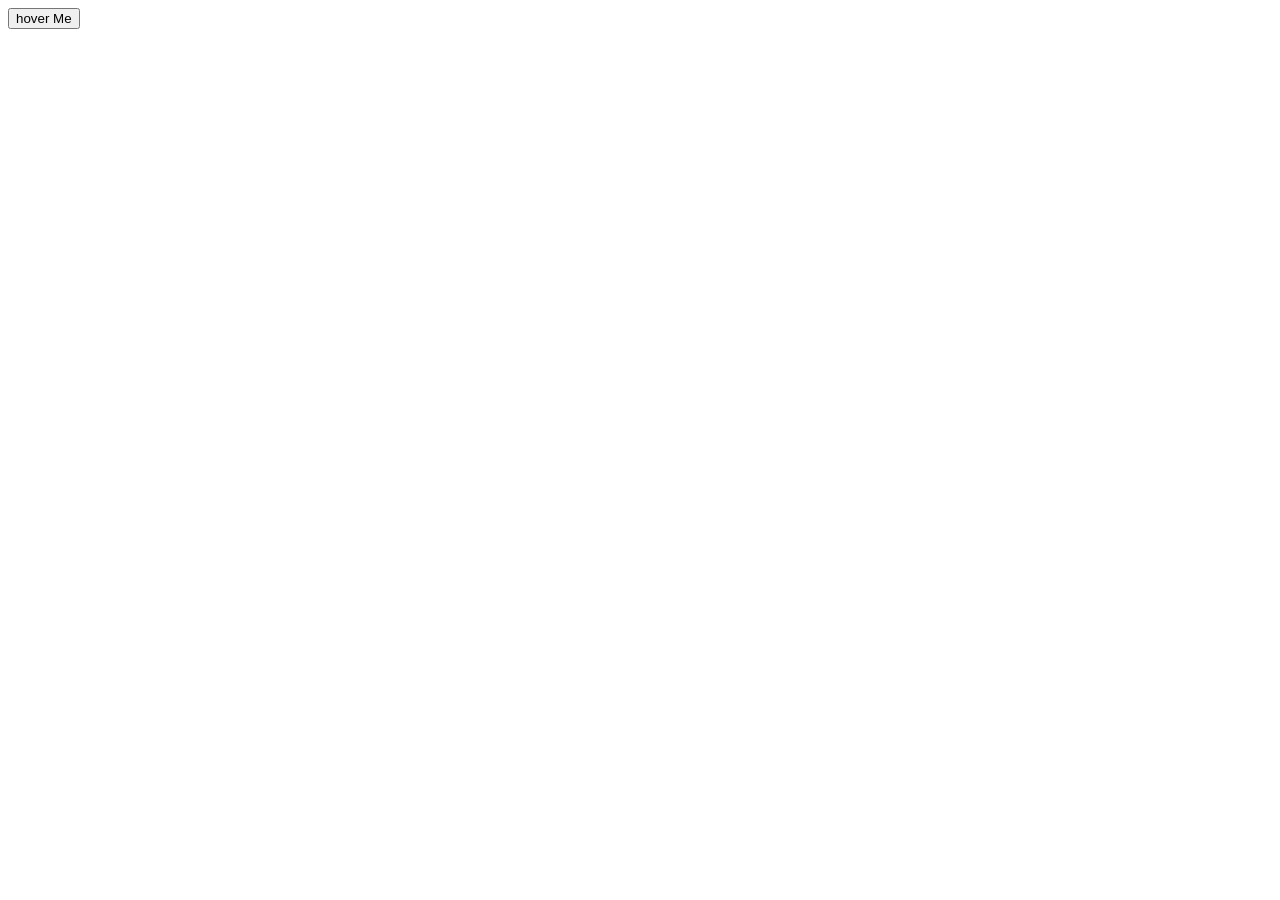
==== index.html @ b5e290e5 "Add files via upload" ====
<!DOCTYPE html>
<html lang="en">
    <head>
        <title>W3.CSS</title>
        <meta name="viewport" content="width=device-width, initial-scale=1">
        <link rel="stylesheet" href="https://www.w3schools.com/w3css/5/w3.css">
        <link rel="stylesheet" href="css/styles.css">
        <link rel="stylesheet" href="https://fonts.googleapis.com/css2?family=Lilita+One&display=swap">
        <style>
            @font-face {
            font-family: 'Over';
            src: url('css/Over.woff') format('woff');
            font-display: swap;
            }
            @font-face {
            font-family: 'Pescante';
            src: url('css/Pescante-Normal.woff') format('woff');
            font-display: swap;
            }
            @font-face {
            font-family: 'CheapPB';
            src: url('css/Cheap-Potatoes-Black.woff') format('woff');
            font-display: swap;
            }
            @font-face {
            font-family: 'CheapPBT';
            src: url('css/Cheap-Potatoes-Black-Thin.woff') format('woff');
            font-display: swap;
            }
            @font-face {
            font-family: 'Canarina';
            src: url('css/Canarina-Mediana.woff') format('woff');
            font-display: swap;
            }
        </style>
    </head>

    <body>

        <button onmouseenter="myFunction()" onmouseleave="myFunction2()">hover Me</button>

        
        <div id="testdiv box"  style="display:none;">
            <p>WORK
            WORKWORK
            WORKWORKWORK
            WORKWORK
            </p>            
        </div>
        
    </body>
---- css/styles.css ----
#testdiv {
    background-image: url("../assets/wood_texture.jpg");
    background-repeat: no-repeat;
    background-size: cover;
    mask: conic-gradient(from 37.5deg at left,#0000,#000 1deg 104deg,#0000 105deg) 50%/100% 5.21em;
    border-right: 5px solid transparent;
    border-color: black;
}


@keyframes slide-right {
from {
transform: translateX(100%);
}
to {
  position: absolute;
  bottom: 0;
  left: 100%;
  right: 0;
  background-image: url("../assets/wood_texture.jpg");
  background-repeat: no-repeat;
  background-size: cover;
  width: 0;
  height: 100%;
  transition: .5s ease;
  mask: conic-gradient(from 37.5deg at left,#0000,#000 1deg 104deg,#0000 105deg) 50%/100% 5.21em;
  z-index: 1;
transform: translateX(40%);
}
}

@keyframes slide-left {
     from {
        position: absolute;
        bottom: 0;
        left: 100%;
        right: 0;
        background-image: url("../assets/wood_texture.jpg");
        background-repeat: no-repeat;
        background-size: cover;
        width: 0;
        height: 100%;
        transition: .5s ease;
        mask: conic-gradient(from 37.5deg at left,#0000,#000 1deg 104deg,#0000 105deg) 50%/100% 5.21em;
        z-index: 1;
        transform: translateX(40%);
     }
     to {
        transform: translateX(100%);
        display: none;
     }
   }
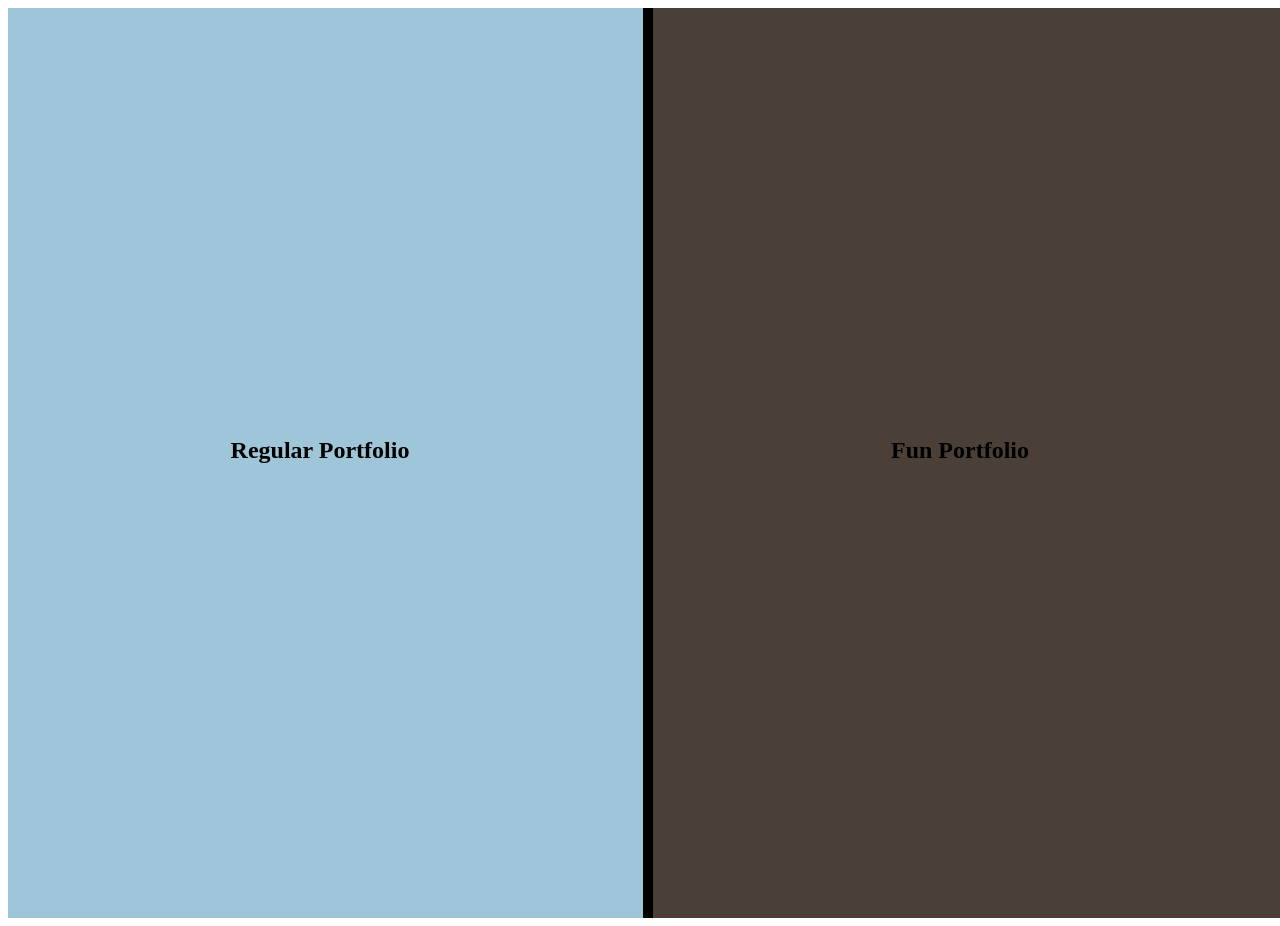
==== commit 8aa9a8d0: "Add files via upload" ====
--- a/index.html
+++ b/index.html
@@ -6,6 +6,7 @@
         <link rel="stylesheet" href="https://www.w3schools.com/w3css/5/w3.css">
         <link rel="stylesheet" href="css/styles.css">
         <link rel="stylesheet" href="https://fonts.googleapis.com/css2?family=Lilita+One&display=swap">
+        <script src="slide-1.js"></script>
         <style>
             @font-face {
             font-family: 'Over';
@@ -36,16 +37,22 @@
     </head>
 
     <body>
-
-        <button onmouseenter="myFunction()" onmouseleave="myFunction2()">hover Me</button>
+        
+         <div id= "" class= "testid testdiv boxover" style="display:none;">
+                <h2 class="w3-center">Fun Portfolio</h2>
+        </div> 
 
         
-        <div id="testdiv box"  style="display:none;">
-            <p>WORK
-            WORKWORK
-            WORKWORKWORK
-            WORKWORK
-            </p>            
+
+        <div class="wrapper">
+            
+            <div id= "" class= "regdiv box">
+                <h2 class="w3-center">Regular Portfolio</h2>
+            </div>
+        
+            <div id= "" class="fundiv box" onmouseenter="myFunction()" onmouseleave="myFunction2()">
+                <h2 class="w3-center">Fun Portfolio</h2>
+            </div>
         </div>
         
     </body>
--- a/css/styles.css
+++ b/css/styles.css
@@ -1,55 +1,136 @@
+.box {
+    width: 50%;
+    min-height: 100vh;
+    padding: 5px;
+}
 
+.boxover {
+    width: 100%;
+    min-height: 100vh;
+    padding: 5px;
+}
+.wrapper {
+  display:flex;
+  justify-content:space-between;
+  width:100vw;
+}
 
-#testdiv {
-    background-image: url("../assets/wood_texture.jpg");
-    background-repeat: no-repeat;
-    background-size: cover;
-    mask: conic-gradient(from 37.5deg at left,#0000,#000 1deg 104deg,#0000 105deg) 50%/100% 5.21em;
+.regdiv {
+    background-color:#9fc5d9;
+    float:left;
     border-right: 5px solid transparent;
     border-color: black;
 }
 
+.regdiv h2{
+    left: -25%;
+    line-height: 200px;
+    margin-top: -100px;
+    position: absolute;
+    text-align: center;
+    top: 50%;
+    width: 100%;
+}
+
+.fundiv{
+    background-color: #4B4038;
+    float:right;
+    border-left: 5px solid transparent;
+    border-color: black;
+}
+
+.fundiv h2{
+    right: -25%;
+    line-height: 200px;
+    margin-top: -100px;
+    position: absolute;
+    text-align: center;
+    top: 50%;
+    width: 100%;
+}
+
+.testdiv {
+    position: absolute;
+    transform: translateX(100%);
+    background-image: url("../assets/wood_texture.jpg");
+    background-size:cover;
+    mask: conic-gradient(from 37.5deg at left,#0000,#000 1deg 104deg,#0000 105deg) 50%/100% 5.21em;
+    pointer-events: none;
+    z-index: 1;
+}
+
+.testdiv h2{
+    left: -15%;
+    line-height: 200px;
+    margin-top: -100px;
+    position: absolute;
+    text-align: center;
+    top: 50%;
+    width: 100%;
+}
+
+
+.testdiv2 {
+    position: absolute;
+    transform: translateX(-100%);
+    background-image: linear-gradient(to right, DeepSkyBlue , LightCyan);
+    background-size:cover;
+    mask: conic-gradient(from -142.5deg at right,#0000,#000 1deg 104deg,#0000 105deg) 50%/100% 5.21em;
+    border-right: 5px solid transparent;
+    border-color: black;
+    pointer-events: none;
+    z-index: 1;
+}
+
+.testdiv2 h2{
+    left: -15%;
+    line-height: 200px;
+    margin-top: -100px;
+    position: absolute;
+    text-align: center;
+    top: 50%;
+    width: 100%;
+}
+
+
+
 
 @keyframes slide-right {
-from {
-transform: translateX(100%);
-}
-to {
-  position: absolute;
-  bottom: 0;
-  left: 100%;
-  right: 0;
-  background-image: url("../assets/wood_texture.jpg");
-  background-repeat: no-repeat;
-  background-size: cover;
-  width: 0;
-  height: 100%;
-  transition: .5s ease;
-  mask: conic-gradient(from 37.5deg at left,#0000,#000 1deg 104deg,#0000 105deg) 50%/100% 5.21em;
-  z-index: 1;
-transform: translateX(40%);
-}
-}
+    from {
+        transform: translateX(100%);
+    }
+    to {
+
+        transform: translateX(40%);
+    }
+   }
 
 @keyframes slide-left {
      from {
-        position: absolute;
-        bottom: 0;
-        left: 100%;
-        right: 0;
-        background-image: url("../assets/wood_texture.jpg");
-        background-repeat: no-repeat;
-        background-size: cover;
-        width: 0;
-        height: 100%;
-        transition: .5s ease;
-        mask: conic-gradient(from 37.5deg at left,#0000,#000 1deg 104deg,#0000 105deg) 50%/100% 5.21em;
-        z-index: 1;
         transform: translateX(40%);
      }
      to {
         transform: translateX(100%);
         display: none;
-     }
+    }
    }
 
+   @keyframes slide-right2 {
+    from {
+        transform: translateX(-100%);
+    }
+    to {
+
+        transform: translateX(-40%);
+    }
+   }
+
+@keyframes slide-left2 {
+     from {
+        transform: translateX(-40%);
+     }
+     to {
+        transform: translateX(-100%);
+        display: none;
+    }
+   }
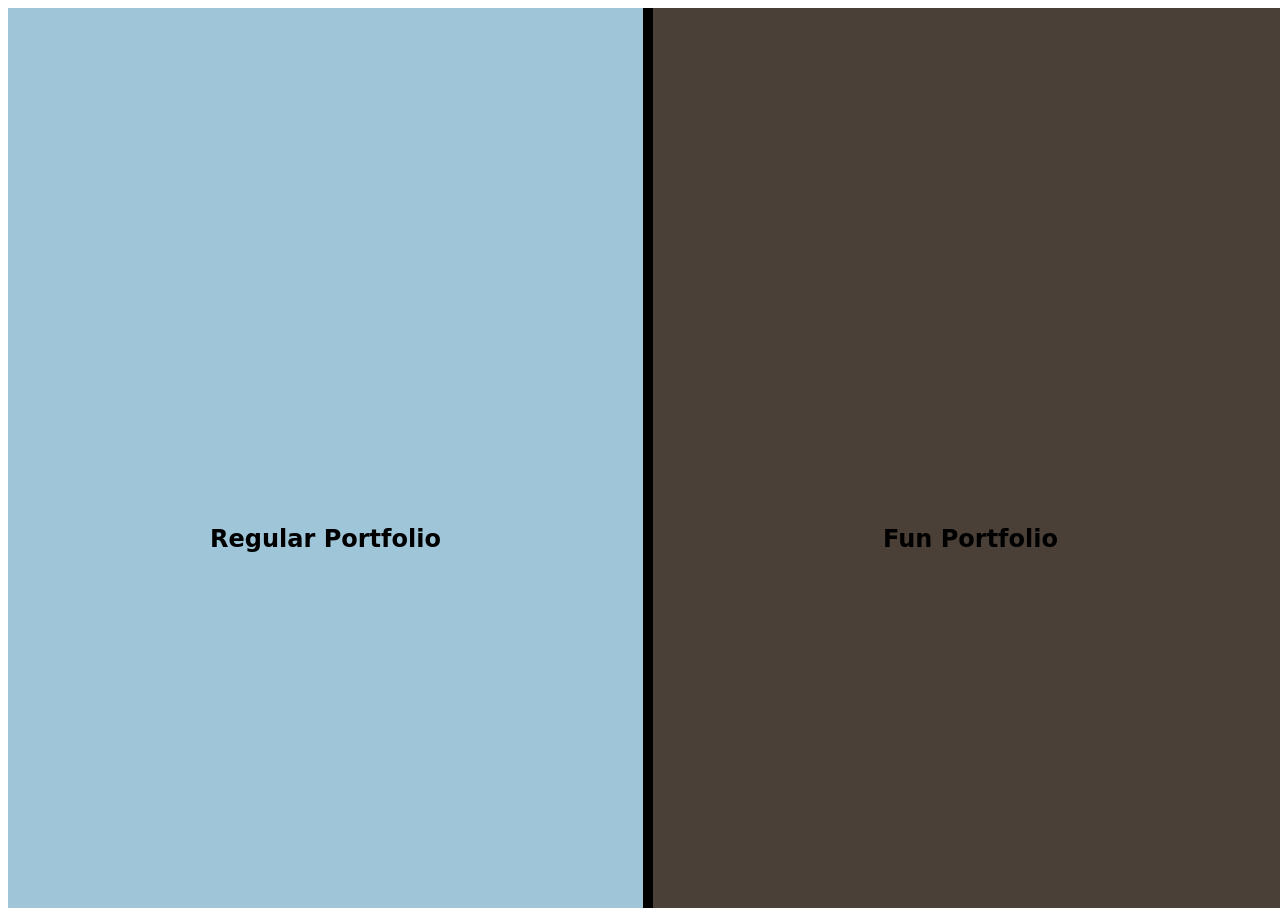
==== commit 952995ec: "Add files via upload" ====
--- a/index.html
+++ b/index.html
@@ -1,16 +1,18 @@
 <!DOCTYPE html>
 <html lang="en">
     <head>
-        <title>W3.CSS</title>
+        <title>Make your choice</title>
         <meta name="viewport" content="width=device-width, initial-scale=1">
         <link rel="stylesheet" href="https://www.w3schools.com/w3css/5/w3.css">
         <link rel="stylesheet" href="css/styles.css">
         <link rel="stylesheet" href="https://fonts.googleapis.com/css2?family=Lilita+One&display=swap">
+        <link rel="stylesheet" href="https://cdnjs.cloudflare.com/ajax/libs/font-awesome/4.7.0/css/font-awesome.min.css">
         <script src="slide-1.js"></script>
+        <script src="slide-2.js"></script>
         <style>
             @font-face {
-            font-family: 'Over';
-            src: url('css/Over.woff') format('woff');
+            font-family: 'TubeStar';
+            src: url('css/Youtube Star.woff') format('woff');
             font-display: swap;
             }
             @font-face {
@@ -37,22 +39,64 @@
     </head>
 
     <body>
-        
-         <div id= "" class= "testid testdiv boxover" style="display:none;">
-                <h2 class="w3-center">Fun Portfolio</h2>
-        </div> 
+                    
+        <div class="wrapper">
 
-        
+            <div id= "" class= "testid testdiv boxover" style="display:none;">
+                <section class="signdiv">
+                    <div class="centered">
+                        Want view my work?
+                    </div>
+                    <img src="./assets/clipart_sign.png" alt="
+                    'wooden sign" style="width:400px"> 
+                    
+                </section>
+            </div> 
 
-        <div class="wrapper">
+            <div id= "" class= "testid2 testdiv2 boxover" style="display:none;">
+                    <h2 class= >Want view my work?</h2>
+            </div> 
             
-            <div id= "" class= "regdiv box">
+            <div id= "" class= "regdiv box" onmouseenter="myFunction3()" onmouseleave="myFunction4()">
+                <br>
+                <br>
+                <br>
+                <br>
+                <br>
+                <br>
+                <br>
+                <br>
+                <br>
+                <br>
+                <br>
+                <br>
+                <br>
+                <br>
+                <br>
+                <br>
                 <h2 class="w3-center">Regular Portfolio</h2>
             </div>
         
             <div id= "" class="fundiv box" onmouseenter="myFunction()" onmouseleave="myFunction2()">
-                <h2 class="w3-center">Fun Portfolio</h2>
+                <br>
+                <br>
+                <br>
+                <br>
+                <br>
+                <br>
+                <br>
+                <br>
+                <br>
+                <br>
+                <br>
+                <br>
+                <br>
+                <br>
+                <br>
+                <br>
+                <h2 class="w3-center" onclick="location.href='homepage.html'">Fun Portfolio</h2>
             </div>
         </div>
         
-    </body>+    </body>
+</html>
--- a/css/styles.css
+++ b/css/styles.css
@@ -1,3 +1,101 @@
+*{
+  font-family: 'Canarina', system-ui, -apple-system, BlinkMacSystemFont, "Segoe UI", sans-serif;
+  box-sizing: border-box;
+  word-break: keep-all;
+  line-height: 1.8;
+}
+
+.tubeblue{
+  color: #23A3D2;
+}
+
+.tubeblack{
+  color: #0C0C20;
+}
+
+h1{
+  font-family: 'TubeStar', system-ui, -apple-system, BlinkMacSystemFont, "Segoe UI", sans-serif;
+}
+
+
+h2{
+  font-family: 'CheapPB', system-ui, -apple-system, BlinkMacSystemFont, "Segoe UI", sans-serif;
+}
+
+h3{
+  font-family: 'CheapPB', system-ui, -apple-system, BlinkMacSystemFont, "Segoe UI", sans-serif;
+}
+
+h4{
+  font-family: 'Pescante', system-ui, -apple-system, BlinkMacSystemFont, "Segoe UI", sans-serif;
+}
+
+h5{
+  font-family: 'Pescante', system-ui, -apple-system, BlinkMacSystemFont, "Segoe UI", sans-serif;
+}
+
+h6{
+  font-family: 'Pescante', system-ui, -apple-system, BlinkMacSystemFont, "Segoe UI", sans-serif;
+}
+
+
+.titletube h1{
+    position: absolute;
+    color: #0C0C20;
+    text-align: center;
+    font-size: 5em;
+    transform: translate(-50%, -120%);
+    z-index: 10;
+}
+
+.pointertube h3{
+    position: absolute;
+    color: #F6FAF9;
+    text-align: left;
+    font-size: 1em;
+    transform: translatex(-5%) translateY(415%);
+    z-index: 10; 
+    white-space: nowrap;
+    text-shadow: 
+        0.1em 0 #0C0C20, 
+        0 0.1em #0C0C20, 
+        -0.1em 0 #0C0C20, 
+        0 -0.1em #0C0C20, 
+        -0.1em -0.1em #0C0C20, 
+        -0.1em 0.1em #0C0C20;
+}
+
+.pointertube2 h3{
+    position: absolute;
+    color: #F6FAF9;
+    text-align: left;
+    font-size: 1em;
+    transform: translatex(55%) translateY(415%);
+    z-index: 10; 
+    white-space: nowrap;
+    text-shadow: 
+        0.1em 0 #0C0C20, 
+        0 0.1em #0C0C20, 
+        -0.1em 0 #0C0C20, 
+        0 -0.1em #0C0C20, 
+        -0.1em -0.1em #0C0C20, 
+        -0.1em 0.1em #0C0C20;
+}
+
+.braindiv h2{
+    color: #0C0C20;
+    text-align: left;
+    font-size: 4em;
+}
+
+.braindiv p{
+    color: #0C0C20;
+    text-align: left;
+    font-size: 1.5em;
+}
+
+
+
 .box {
     width: 50%;
     min-height: 100vh;
@@ -9,6 +107,13 @@
     min-height: 100vh;
     padding: 5px;
 }
+
+.img {
+    width: 100%;
+    min-height: 100vh;
+    padding: 5px;
+}
+
 .wrapper {
   display:flex;
   justify-content:space-between;
@@ -23,13 +128,9 @@
 }
 
 .regdiv h2{
-    left: -25%;
-    line-height: 200px;
-    margin-top: -100px;
-    position: absolute;
-    text-align: center;
-    top: 50%;
-    width: 100%;
+    text-align: center;
+    vertical-align: middle;
+    line-height: 90px; 
 }
 
 .fundiv{
@@ -40,13 +141,10 @@
 }
 
 .fundiv h2{
-    right: -25%;
-    line-height: 200px;
-    margin-top: -100px;
-    position: absolute;
-    text-align: center;
-    top: 50%;
-    width: 100%;
+    text-align: center;
+    vertical-align: middle;
+    line-height: 90px; 
+    cursor: pointer;
 }
 
 .testdiv {
@@ -69,12 +167,62 @@
     width: 100%;
 }
 
+.centered {
+  position: absolute;
+  top: 50%;
+  left: 50%;
+  transform: translate(-50%, -50%);
+}
+
+.aboutmii {
+  position: absolute;
+  top: 25%;
+  left: 50%;
+  transform: translate(-50%, -50%);
+}
+
+.titletube {
+  margin: 0;
+  position: absolute;
+  top: 30%;
+  left: 60%;
+  transform: translate(-50%, -50%);
+}
+
+.signdiv{
+    left: -20%;
+    line-height: 200px;
+    margin-top: -100px;
+    position: absolute;
+    text-align: center;
+    top: 40%;
+    width: 100%;
+}
+
+.testdiv h2{
+    left: -15%;
+    line-height: 200px;
+    margin-top: -100px;
+    position: absolute;
+    text-align: center;
+    top: 50%;
+    width: 100%;
+}
+
+.testdiv div{
+    left: -5%;
+    line-height: 200px;
+    margin-top: -100px;
+    position: absolute;
+    text-align: center;
+    top: 60%;
+    width: 100%;
+}
 
 .testdiv2 {
     position: absolute;
     transform: translateX(-100%);
     background-image: linear-gradient(to right, DeepSkyBlue , LightCyan);
-    background-size:cover;
     mask: conic-gradient(from -142.5deg at right,#0000,#000 1deg 104deg,#0000 105deg) 50%/100% 5.21em;
     border-right: 5px solid transparent;
     border-color: black;
@@ -82,8 +230,26 @@
     z-index: 1;
 }
 
+.braindiv {
+    position: absolute;
+    background-image: linear-gradient(to top, HotPink  , LightPink );
+    --g:/20.56% 20.56% radial-gradient(#000 calc(71% - 1px),#0000 71%) no-repeat;
+    mask: 100% 50% var(--g),93.301% 75% var(--g),
+    75% 93.301% var(--g),50% 100% var(--g),
+    25% 93.301% var(--g),6.699% 75% var(--g),
+    0% 50% var(--g),6.699% 25% var(--g),25% 6.699% var(--g),
+    50% 0% var(--g),75% 6.699% var(--g),93.301% 25% var(--g),
+    radial-gradient(100% 100%,#000 38.366%,#0000 calc(38.366% + 1px));
+    z-index: 5;
+    margin: 0; 
+    right: -0%;
+    cursor: pointer;    
+    width: 1700px; /* adjust to control the size */
+    aspect-ratio: 1;
+}
+
 .testdiv2 h2{
-    left: -15%;
+    left: 15%;
     line-height: 200px;
     margin-top: -100px;
     position: absolute;
@@ -134,3 +300,599 @@
         display: none;
     }
    }
+
+   /* ------------------------------------------------ */
+
+   @keyframes slide-up {
+    from {
+        transform: translateY(100%);
+    }
+    to {
+
+        transform: translateY(10%);
+    }
+   }
+
+@keyframes slide-down {
+     from {
+        transform: translateY(10%);
+     }
+     to {
+        transform: translateY(100%);
+        display: none;
+    }
+   }
+
+
+   /* ------------------------------------------------ */
+
+#shopbg {  
+    position: absolute; 
+    background-color: gray;   
+    height: 830px;      
+    width: 1620px; 
+    margin: 0px auto;
+    overflow: hidden;
+}
+
+.mikeymike{
+    float: right;
+    width: 200px;
+    margin: 0 0 15px 15px;
+    padding: 10px;
+    text-align: center;
+}
+
+.contiflex{   
+    position: absolute;
+    display: flex;
+} 
+
+.img1 {
+    margin: 0;
+    position: absolute;     
+    right: 50%;
+    transform: translatex(90%) translateY(90%);
+    z-index: 1;
+    width:900px;
+}
+
+.img2 {
+    margin: 0;
+    position: absolute;     
+    right: 60%;
+    transform: translatex(820px) translateY(35%);
+    width:500px;
+    cursor: pointer;
+}
+
+.img3 {
+    margin: 0;
+    position: absolute;     
+    right: 50%;
+    transform: translatex(50%) translateY(-100%);
+
+    width:400px;
+    height:250px;
+}
+
+.img4 {
+    margin: 0;
+    position: absolute;     
+    right: 60%;
+    transform: translatex(860px) translateY(555px);
+    width:100px;
+    z-index: 2;
+    cursor: pointer;
+}
+
+.img9 {
+    margin: 0;
+    position: absolute;     
+    right: 60%;
+    transform: translatex(650px) translateY(570px);
+    width:150px;
+    z-index: 2;
+    cursor: pointer;
+}
+
+
+.pointertube {
+    margin: 0;
+    position: absolute;     
+    right: 60%;
+    transform: translatex(880px) translateY(660px);
+    width:150px;
+    z-index: 2;
+    cursor: pointer;
+}
+
+.pointertube2 {
+    margin: 0;
+    position: absolute;     
+    right: 60%;
+    transform: translatex(650px) translateY(660px);
+    width:150px;
+    z-index: 2;
+    cursor: pointer;
+}
+
+
+.speech-bubble{
+    position: absolute;
+    border: 10px solid transparent;
+    border-image: url("../assets/PTWiki-border-tvbubbleEDITED.gif") 20/30px stretch;
+    border-width: 12px 13px;
+    padding: 5px;
+    margin-left: 25%; 
+    margin-right: 25%; 
+    background-color: white;
+    background-origin: border-box;
+    background-clip: padding-box;
+    transform: translatex(450%) translateY(400%);
+    z-index: 2;
+}
+
+.img8{
+        margin: 0;
+    position: absolute;     
+    right: 60%;
+    transform: translatex(60%) translateY(0%)  rotate(270deg);
+    width:150px;
+    z-index: 2;
+    cursor: pointer;
+}
+
+.img7 {
+    margin: 0;
+    position: absolute;     
+    right: 50%;
+    transform: translatex(290%) translateY(85%); 
+    z-index: 2;
+    width:150px;
+    height:150px;
+    background-color: red ;
+    border-radius: 50%;
+}
+
+.img10 {
+    margin: 0;
+    position: absolute;     
+    right: 50%;
+    transform: translatex(740px) translateY(15%);
+    z-index: 10;
+    width:100px;
+    height:100px;
+    cursor: pointer;    
+}
+
+
+
+/* ----------------------------------------------------------------------- */
+
+.row {
+    margin: 0;
+    position: absolute;     
+
+    transform: translatex(5%) translateY(70%);
+    width:700px;
+    height:350px;
+    align-items: center;
+    display: flex;
+    flex-wrap: wrap;
+    justify-content: space-evenly;
+
+    border: 10px solid transparent;
+    border-image: url("../assets/wood-border.png") 19/30px stretch;
+    border-width: 13px 15px;
+    padding: 5px;
+    background: url("../assets/wood_texture.jpg");
+    background-size: cover;
+    background-origin: border-box;
+    background-clip: padding-box;
+    z-index: 3;
+}
+
+
+
+.contiflex2{   
+    position: absolute ;
+    display: flex;
+    z-index: 3;
+} 
+
+.galimg {
+  box-sizing: border-box;
+}
+
+.row > .column {
+  padding: 0 8px;
+}
+
+.row:after {
+  content: "";
+  display: table;
+  clear: both;
+}
+
+.column {
+  float: left;
+  width: 25%;
+}
+
+/* The Modal (background) */
+.modal {
+  display: none;
+  position: fixed;
+  z-index: 1;
+  padding-top: 100px;
+  left: 0;
+  top: 0;
+  width: 100%;
+  height: 100%;
+  overflow: auto;
+  background-color: black;
+  z-index: 3;
+}
+
+/* Modal Content */
+.modal-content {
+  position: relative;
+  background-color: #fefefe;
+  margin: auto;
+  padding: 0;
+  width: 40%;
+  max-width: 1200px;
+  z-index: 3;
+}
+
+/* The Close Button */
+.close {
+  color: white;
+  position: absolute;
+  top: 10px;
+  right: 25px;
+  font-size: 35px;
+  font-weight: bold;
+  z-index: 3;
+}
+
+.close:hover,
+.close:focus {
+  color: #999;
+  text-decoration: none;
+  cursor: pointer;
+  z-index: 3;
+}
+
+.mySlides {
+  display: none;
+}
+
+.cursor {
+  cursor: pointer;
+}
+
+/* Next & previous buttons */
+.prev,
+.next {
+  cursor: pointer;
+  position: absolute;
+  top: 50%;
+  width: auto;
+  padding: 16px;
+  margin-top: -50px;
+  color: white;
+  font-weight: bold;
+  font-size: 20px;
+  transition: 0.6s ease;
+  border-radius: 0 3px 3px 0;
+  user-select: none;
+  -webkit-user-select: none;
+  z-index: 3;
+}
+
+/* Position the "next button" to the right */
+.next {
+  right: 0;
+  border-radius: 3px 0 0 3px;
+}
+
+/* On hover, add a black background color with a little bit see-through */
+.prev:hover,
+.next:hover {
+  background-color: rgba(0, 0, 0, 0.8);
+}
+
+/* Number text (1/3 etc) */
+.numbertext {
+  color: #f2f2f2;
+  font-size: 12px;
+  padding: 8px 12px;
+  position: absolute;
+  top: 0;
+}
+
+img {
+  margin-bottom: -4px;
+}
+
+.caption-container {
+  text-align: center;
+  background-color: black;
+  padding: 2px 16px;
+  color: white;
+  z-index: 3;
+}
+
+.demo {
+  opacity: 0.6;
+}
+
+.active,
+.demo:hover {
+  opacity: 1;
+}
+
+img.hover-shadow {
+  transition: 0.3s;
+}
+
+.hover-shadow:hover {
+  box-shadow: 0 4px 8px 0 rgba(0, 0, 0, 0.2), 0 6px 20px 0 rgba(0, 0, 0, 0.19);
+}
+
+
+
+/* ----------------------------------------------------------------------- */
+
+#deskdivbg {  
+    position: absolute; 
+    background: url("../assets/wood_texture.jpg");   
+    background-size: cover;
+    height: 830px;      
+    width: 1620px; 
+    margin: 0px auto;
+    overflow: hidden;
+}
+
+.ledivider{
+    margin-bottom: 1.5rem;
+    background-color: LightSteelBlue ;
+    width: 100%;
+    height: 4%;
+    border: 3px solid transparent;
+    border-color: black;
+    padding: 5px;
+}
+
+.ledivider2{
+    margin-bottom: 1.5rem;
+    margin-top: 1.5rem;
+    background-color: LightSteelBlue ;
+    width: 100%;
+    height: 4%;
+    border: 3px solid transparent;
+    border-color: black;
+    padding: 2.5%;
+}
+
+.jobdiv {
+    margin: 0;
+    position: absolute;     
+
+    transform: translatex(40%) ;
+    width:800px;
+    height:850px;
+
+    display: flex;
+    flex-wrap: wrap;
+    justify-content: center;
+    overflow: auto;
+    padding-top: 2.5%;
+
+    background: whitesmoke;
+    background-size: cover;
+    background-origin: border-box;
+    background-clip: padding-box;
+    z-index: 1;
+}
+
+#fcf-form {
+    display:block;
+}
+
+
+.fcf-body {
+    margin: 0;
+    font-size: 1rem;
+    font-weight: 400;
+    line-height: 1.5;
+    color: #212529;
+    text-align: left;
+    background-color: #fff;
+    padding: 30px;
+    padding-bottom: 10px;
+    border: 1px solid #ced4da;
+    border-radius: 0.25rem;
+    max-width: 100%;
+}
+
+
+.fcf-form-group {
+    margin-bottom: 0.5rem;
+    width:700px;
+}
+
+
+.fcf-input-group {
+    position: relative;
+    display: -ms-flexbox;
+    display: flex;
+    -ms-flex-wrap: wrap;
+    flex-wrap: wrap;
+    -ms-flex-align: stretch;
+    align-items: stretch;
+    width: 100%;
+}
+
+
+.fcf-form-control {
+    display: block;
+    width: 100%;
+    height: calc(1.5em + 0.75rem + 2px);
+    padding: 0.375rem 0.75rem;
+    font-size: 1rem;
+    font-weight: 400;
+    line-height: 1.5;
+    color: #495057;
+    background-color: #fff;
+    background-clip: padding-box;
+    border: 1px solid #ced4da;
+    outline: none;
+    border-radius: 0.25rem;
+    transition: border-color 0.15s ease-in-out, box-shadow 0.15s ease-in-out;
+}
+
+
+.fcf-form-control:focus {
+    border: 1px solid #313131;
+}
+
+
+select.fcf-form-control[size], select.fcf-form-control[multiple] {
+    height: auto;
+}
+
+
+textarea.fcf-form-control {
+    font-family: -apple-system, Arial, sans-serif;
+    height: auto;
+}
+
+
+label.fcf-label {
+    display: inline-block;
+    margin-bottom: 0.5rem;
+}
+
+
+.fcf-credit {
+    padding-top: 10px;
+    font-size: 0.9rem;
+    color: #545b62;
+}
+
+
+.fcf-credit a {
+    color: #545b62;
+    text-decoration: underline;
+}
+
+
+.fcf-credit a:hover {
+    color: #0056b3;
+    text-decoration: underline;
+}
+
+
+.fcf-btn {
+    display: inline-block;
+    font-weight: 400;
+    color: #212529;
+    text-align: center;
+    vertical-align: middle;
+    cursor: pointer;
+    -webkit-user-select: none;
+    -moz-user-select: none;
+    -ms-user-select: none;
+    user-select: none;
+    background-color: transparent;
+    border: 1px solid transparent;
+    padding: 0.375rem 0.75rem;
+    font-size: 1rem;
+    line-height: 1.5;
+    border-radius: 0.25rem;
+    transition: color 0.15s ease-in-out, background-color 0.15s ease-in-out, border-color 0.15s ease-in-out, box-shadow 0.15s ease-in-out;
+}
+
+
+@media (prefers-reduced-motion: reduce) {
+    .fcf-btn {
+        transition: none;
+    }
+}
+
+
+.fcf-btn:hover {
+    color: #212529;
+    text-decoration: none;
+}
+
+
+.fcf-btn:focus, .fcf-btn.focus {
+    outline: 0;
+    box-shadow: 0 0 0 0.2rem rgba(0, 123, 255, 0.25);
+}
+
+
+.fcf-btn-primary {
+    color: #fff;
+    background-color: #007bff;
+    border-color: #007bff;
+}
+
+
+.fcf-btn-primary:hover {
+    color: #fff;
+    background-color: #0069d9;
+    border-color: #0062cc;
+}
+
+
+.fcf-btn-primary:focus, .fcf-btn-primary.focus {
+    color: #fff;
+    background-color: #0069d9;
+    border-color: #0062cc;
+    box-shadow: 0 0 0 0.2rem rgba(38, 143, 255, 0.5);
+}
+
+
+.fcf-btn-lg, .fcf-btn-group-lg>.fcf-btn {
+    padding: 0.5rem 1rem;
+    font-size: 1.25rem;
+    line-height: 1.5;
+    border-radius: 0.3rem;
+}
+
+
+.fcf-btn-block {
+    display: block;
+    width: 50%;
+    margin-left: 50%;
+}
+
+
+.fcf-btn-block+.fcf-btn-block {
+    margin-top: 0.5rem;
+}
+
+
+input[type="submit"].fcf-btn-block, input[type="reset"].fcf-btn-block, input[type="button"].fcf-btn-block {
+    width: 100%;
+}
+
+.img5 {
+    margin: 0;
+    position: absolute;     
+    right: 50%;
+    transform: translatex(420px) translateY(15%);
+    z-index: 10;
+    width:100px;
+    height:100px;
+    cursor: pointer;    
+}
+
+
+
+/* ----------------------------------------------------------------------- */
